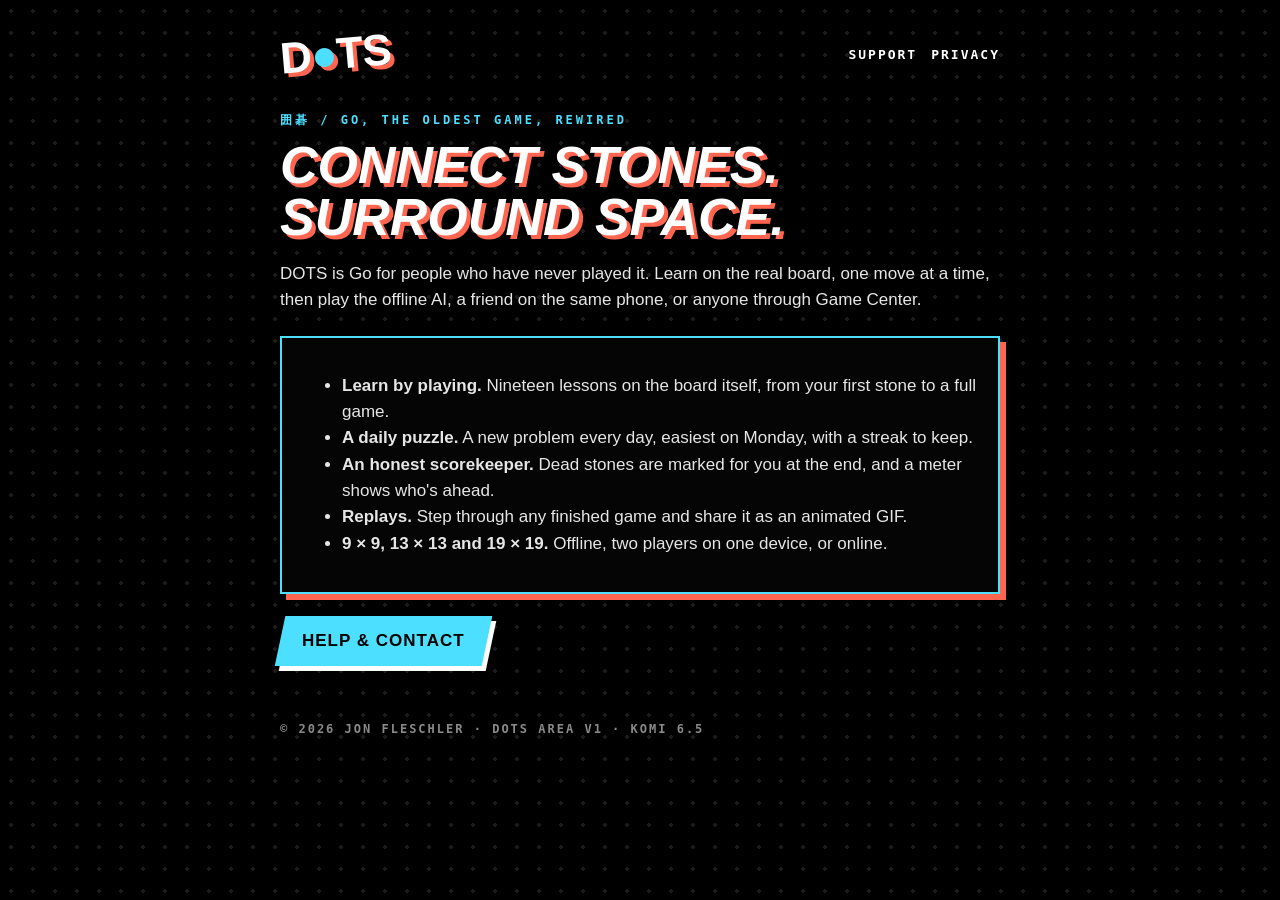
==== index.html @ c9d32743 "DOTS: Go Rewired privacy, support and landing pages Co-Authored-By: Claude Opus 5.5 <noreply@anthrop" ====
<!doctype html>
<html lang="en">
<head>
  <meta charset="utf-8">
  <meta name="viewport" content="width=device-width, initial-scale=1">
  <title>DOTS: Go Rewired</title>
  <meta name="description" content="DOTS is the ancient game of Go, rewired: learn by playing, a daily puzzle, an offline AI and Game Center matches.">
  <link rel="stylesheet" href="style.css">
</head>
<body>
<main>
  <header>
    <a class="logo" href="./">D<span>●</span>TS</a>
    <nav><a href="support.html">SUPPORT</a><a href="privacy.html">PRIVACY</a></nav>
  </header>
  <div class="eyebrow">囲碁 / Go, the oldest game, rewired</div>
  <h1>Connect stones.<br>Surround space.</h1>
  <p>DOTS is Go for people who have never played it. Learn on the real board, one move at a time, then play the offline AI, a friend on the same phone, or anyone through Game Center.</p>
  <div class="card">
    <ul>
      <li><strong>Learn by playing.</strong> Nineteen lessons on the board itself, from your first stone to a full game.</li>
      <li><strong>A daily puzzle.</strong> A new problem every day, easiest on Monday, with a streak to keep.</li>
      <li><strong>An honest scorekeeper.</strong> Dead stones are marked for you at the end, and a meter shows who's ahead.</li>
      <li><strong>Replays.</strong> Step through any finished game and share it as an animated GIF.</li>
      <li><strong>9 × 9, 13 × 13 and 19 × 19.</strong> Offline, two players on one device, or online.</li>
    </ul>
  </div>
  <p><a class="slab" href="support.html"><span>Help &amp; contact</span></a></p>
  <footer>© 2026 JON FLESCHLER · DOTS AREA V1 · KOMI 6.5</footer>
</main>
</body>
</html>
---- style.css ----
:root { --cyan: #4ddfff; --coral: #ff654f; --ink: #000; --paper: #fff; }
* { box-sizing: border-box; }
body { margin: 0; background: var(--ink); color: var(--paper); font: 17px/1.55 -apple-system, BlinkMacSystemFont, "Helvetica Neue", Arial, sans-serif;
  background-image: radial-gradient(#1c1c1c 1.6px, transparent 1.7px); background-size: 22px 22px; }
main { max-width: 760px; margin: 0 auto; padding: 32px 20px 64px; }
header { display: flex; align-items: center; justify-content: space-between; gap: 16px; margin-bottom: 36px; }
.logo { font: 900 44px/1 "Helvetica Neue", Arial, sans-serif; letter-spacing: -1px; text-decoration: none; color: var(--paper);
  text-shadow: 4px 4px 0 var(--coral); transform: rotate(-5deg); display: inline-block; }
.logo span { color: var(--cyan); }
nav a { color: var(--paper); text-decoration: none; font: 800 13px ui-monospace, Menlo, monospace; letter-spacing: 2px; margin-left: 14px; }
nav a:hover { color: var(--cyan); }
.eyebrow { font: 800 12px ui-monospace, Menlo, monospace; letter-spacing: 3px; color: var(--cyan); text-transform: uppercase; }
h1 { font: 900 italic 52px/1 "Helvetica Neue", Arial, sans-serif; text-transform: uppercase; margin: 10px 0 18px; text-shadow: 4px 4px 0 var(--coral); }
h2 { font: 900 italic 26px/1.1 "Helvetica Neue", Arial, sans-serif; text-transform: uppercase; margin: 36px 0 10px; }
h2::before { content: ""; display: inline-block; width: 14px; height: 14px; margin-right: 10px; background: var(--cyan);
  transform: skewX(-12deg); }
p, li { color: #e6e6e6; }
a { color: var(--cyan); }
.card { border: 2px solid var(--cyan); box-shadow: 6px 6px 0 var(--coral); padding: 18px 20px; margin: 22px 0; background: #050505; }
.slab { display: inline-block; background: var(--cyan); color: var(--ink); font-weight: 900; padding: 12px 22px; text-decoration: none;
  transform: skewX(-12deg); box-shadow: 5px 5px 0 var(--paper); text-transform: uppercase; letter-spacing: 1px; }
.slab span { display: inline-block; transform: skewX(12deg); }
footer { margin-top: 56px; font: 700 12px ui-monospace, Menlo, monospace; letter-spacing: 2px; color: #8a8a8a; }
@media (max-width: 520px) { h1 { font-size: 38px; } .logo { font-size: 34px; } nav a { margin-left: 8px; } }
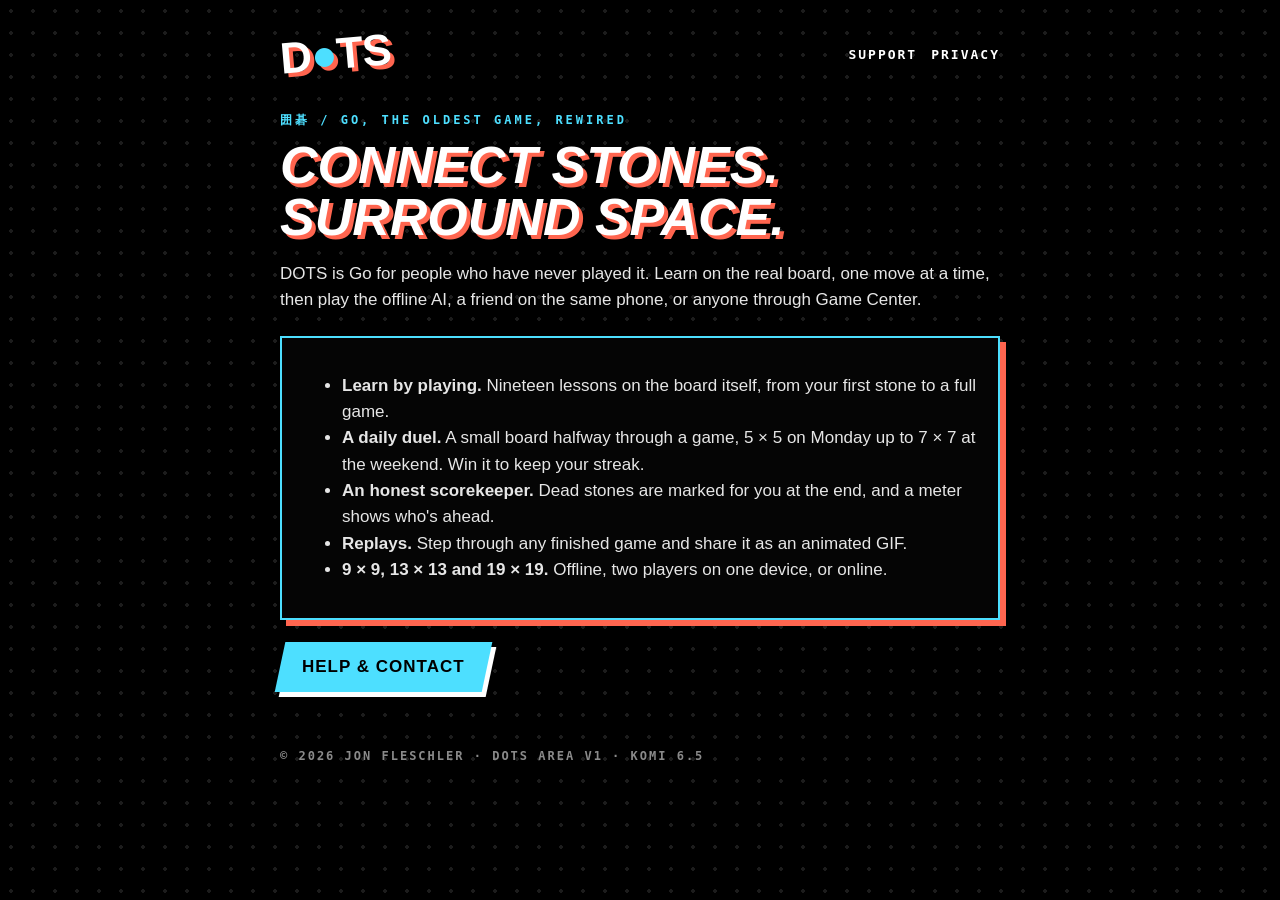
==== commit efa03356: "Describe the daily duel and Game Center in Settings Co-Authored-By: Claude Opus 5.5 <noreply@anthrop" ====
--- a/index.html
+++ b/index.html
@@ -19,7 +19,7 @@
   <div class="card">
     <ul>
       <li><strong>Learn by playing.</strong> Nineteen lessons on the board itself, from your first stone to a full game.</li>
-      <li><strong>A daily puzzle.</strong> A new problem every day, easiest on Monday, with a streak to keep.</li>
+      <li><strong>A daily duel.</strong> A small board halfway through a game, 5 × 5 on Monday up to 7 × 7 at the weekend. Win it to keep your streak.</li>
       <li><strong>An honest scorekeeper.</strong> Dead stones are marked for you at the end, and a meter shows who's ahead.</li>
       <li><strong>Replays.</strong> Step through any finished game and share it as an animated GIF.</li>
       <li><strong>9 × 9, 13 × 13 and 19 × 19.</strong> Offline, two players on one device, or online.</li>
